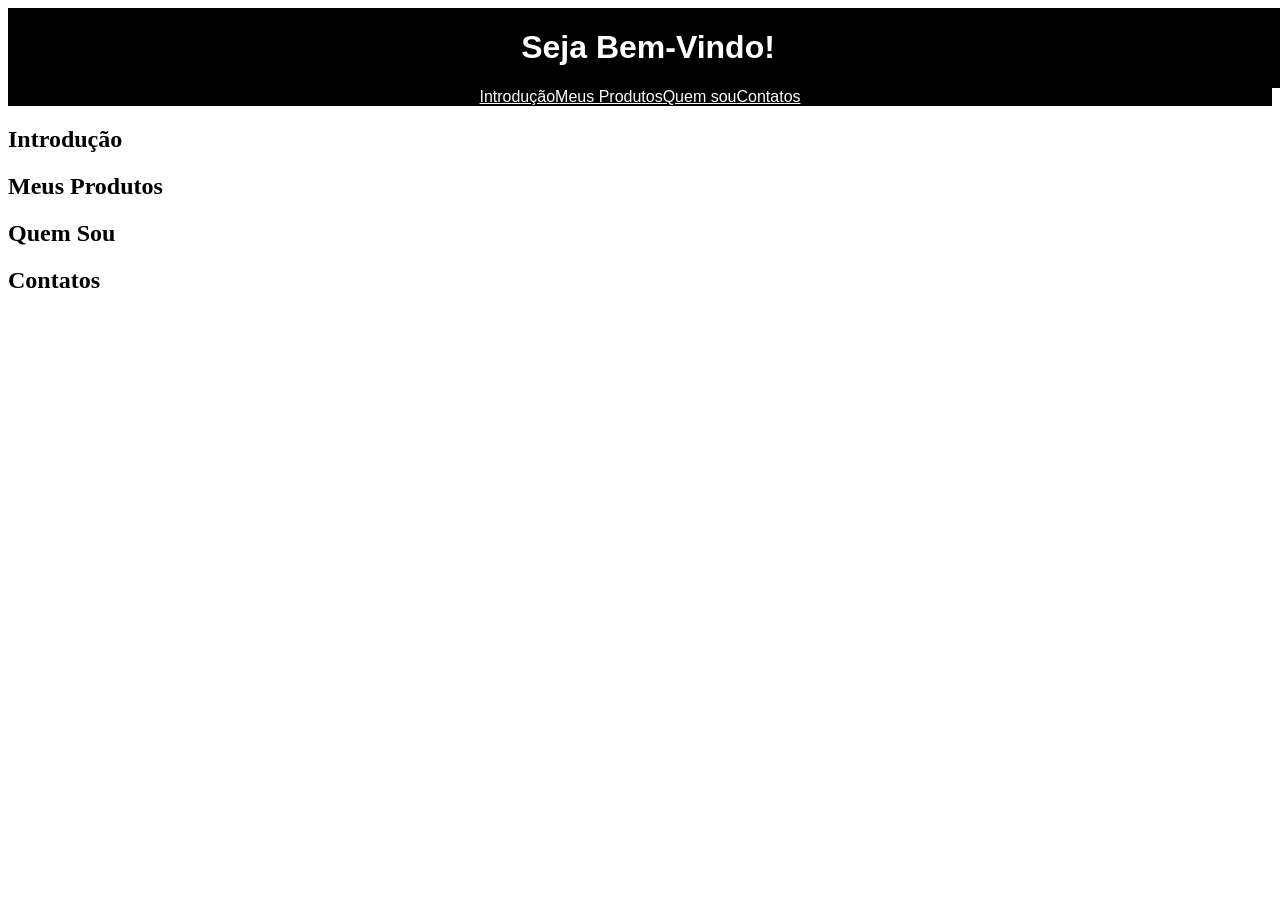
==== index.html @ 5a7cf395 "Mensagem" ====
<!DOCTYPE html>
<html lang="pt-BR">
<head>
    <meta charset="UTF-8">
    <title>Inicio</title>
    <link rel="stylesheet" href="crc/css/style.css">
</head>
<body>
    <header>
        <h1>
            Seja Bem-Vindo!
        </h1>
    </header>

    <nav>
        <a href="#introducao">Introdução</a>
        <a href="#meus-produtos">Meus Produtos</a>
        <a href="#quem-sou">Quem sou</a>
        <a href="#contatos">Contatos</a>
    </nav>

    <section id="#introducao">
        <h2>
            Introdução
        </h2>
    </section>

    <section id="#meus-produtos">
        <h2>
            Meus Produtos
        </h2>
    </section>

    <section id="#quem-sou">
        <h2>
        Quem Sou
        </h2>
    </section>

    <section id="#contatos">
        <h2>
        Contatos
        </h2>
    </section>

    <footer>

    </footer>
</body>
</html>
---- crc/css/style.css ----
header {
    display: flex;
    justify-content: center;
    text-align: center;
    background-color: black;
    color: white;
    font-family: Arial, Helvetica, sans-serif;
    width: 100vw;
    margin-left: 0%;
    margin-right: 0%;
    margin-top: 0%;
}

nav {
    display: flex;
    justify-content: center;
    text-align: center;
    background-color: black;
    font-family: Arial, Helvetica, sans-serif;
    color: white;
}

a {
    color: white;

}
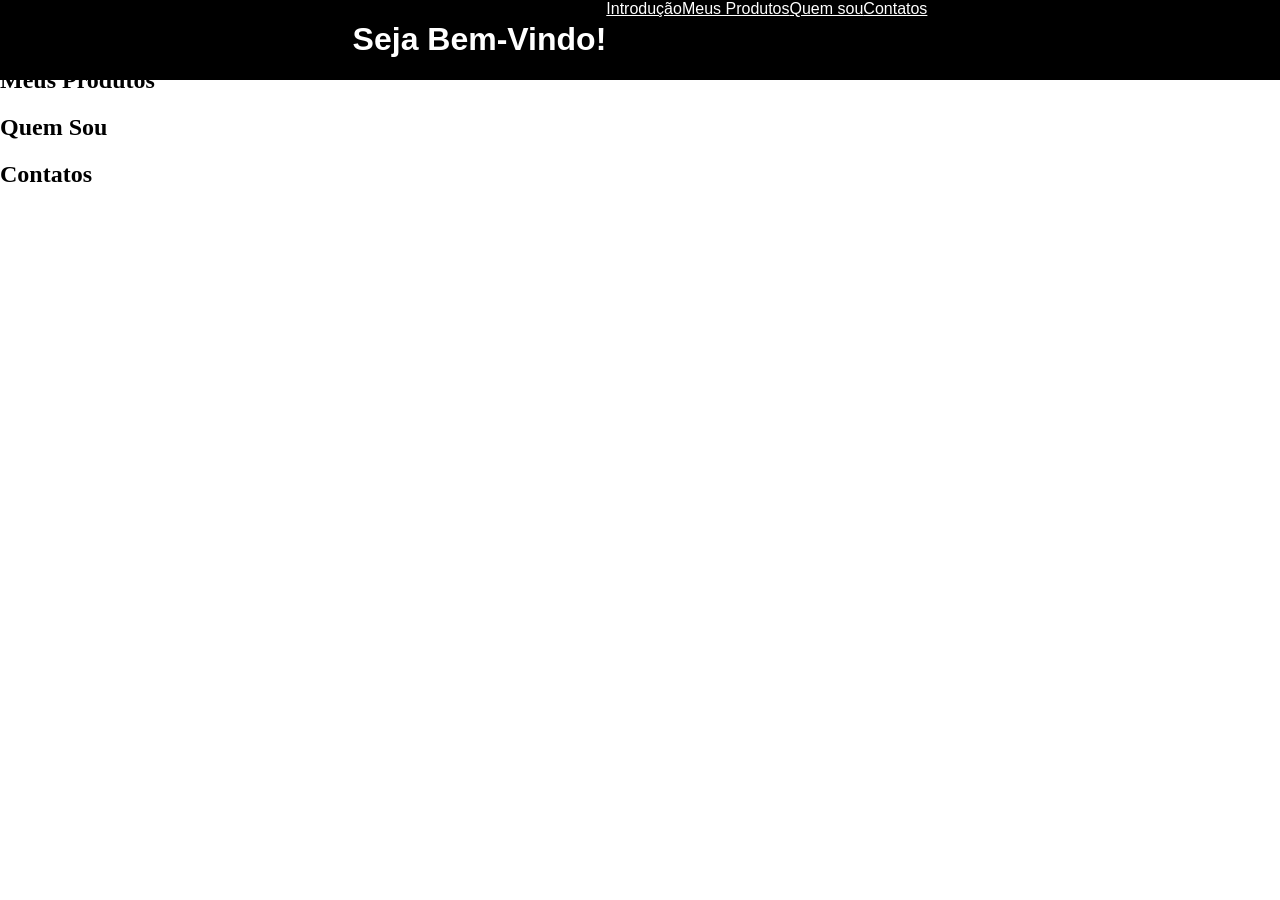
==== commit bd0f2e9e: "SDS" ====
--- a/index.html
+++ b/index.html
@@ -10,14 +10,16 @@
         <h1>
             Seja Bem-Vindo!
         </h1>
+
+        <nav>
+            <a href="#introducao">Introdução</a>
+            <a href="#meus-produtos">Meus Produtos</a>
+            <a href="#quem-sou">Quem sou</a>
+            <a href="#contatos">Contatos</a>
+        </nav>
     </header>
 
-    <nav>
-        <a href="#introducao">Introdução</a>
-        <a href="#meus-produtos">Meus Produtos</a>
-        <a href="#quem-sou">Quem sou</a>
-        <a href="#contatos">Contatos</a>
-    </nav>
+  
 
     <section id="#introducao">
         <h2>
--- a/crc/css/style.css
+++ b/crc/css/style.css
@@ -1,3 +1,12 @@
+html, body {
+    margin: 0;
+    padding: 0;
+}
+
+body {
+    padding: 0;
+}
+
 header {
     display: flex;
     justify-content: center;
@@ -5,10 +14,10 @@
     background-color: black;
     color: white;
     font-family: Arial, Helvetica, sans-serif;
-    width: 100vw;
-    margin-left: 0%;
-    margin-right: 0%;
-    margin-top: 0%;
+    width: 100%;
+    position: fixed;
+    top: 0;
+    left: 0;
 }
 
 nav {
@@ -22,6 +31,4 @@
 
 a {
     color: white;
-
-}
-
+}
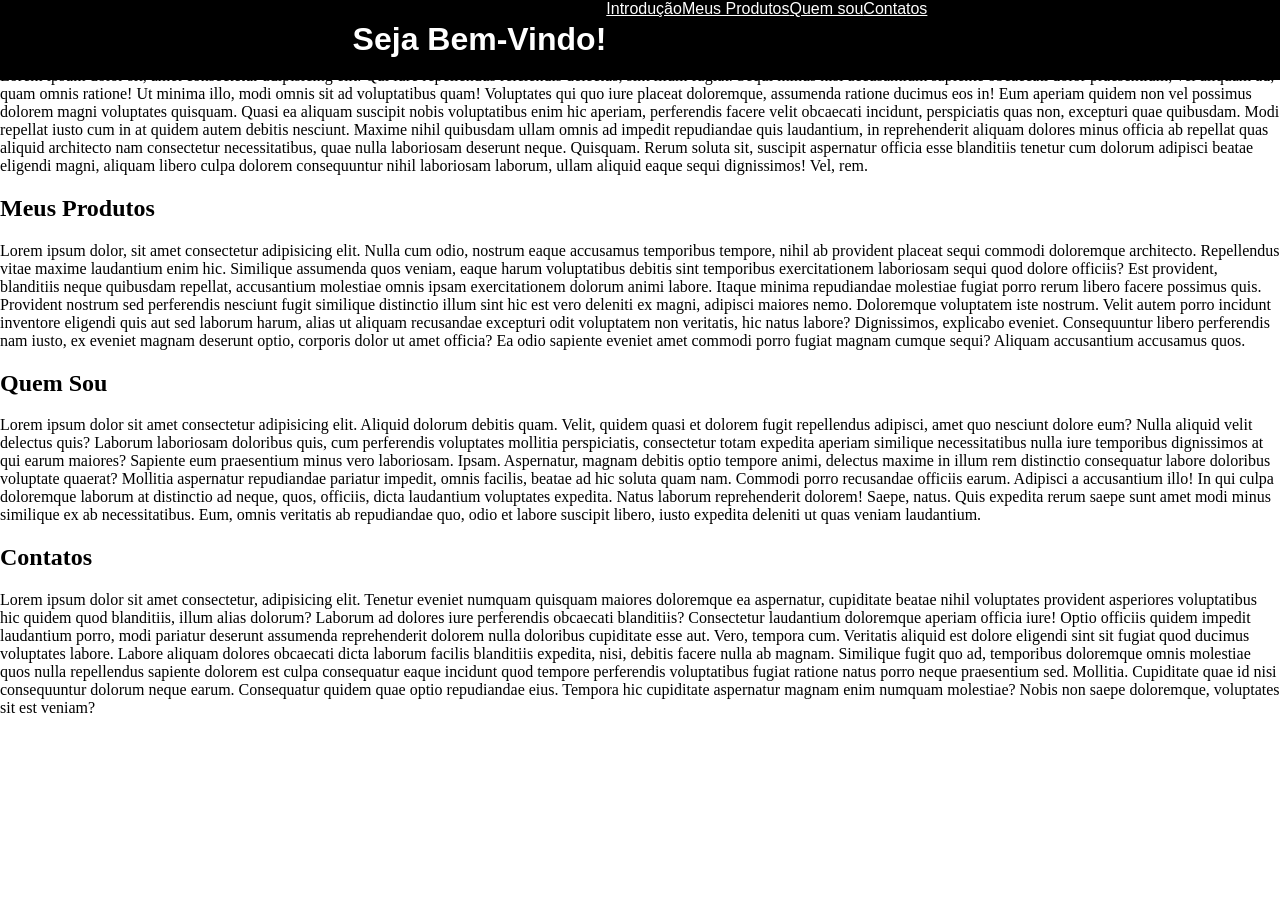
==== commit f022adfc: "lorem" ====
--- a/index.html
+++ b/index.html
@@ -25,24 +25,56 @@
         <h2>
             Introdução
         </h2>
+
+        <p>
+            Lorem ipsum dolor sit, amet consectetur adipisicing elit. Qui iure repellendus reiciendis delectus, sint illum fugiat. Sequi minus nisi accusantium sapiente obcaecati dolor praesentium, vel aliquam ad, quam omnis ratione!
+            Ut minima illo, modi omnis sit ad voluptatibus quam! Voluptates qui quo iure placeat doloremque, assumenda ratione ducimus eos in! Eum aperiam quidem non vel possimus dolorem magni voluptates quisquam.
+            Quasi ea aliquam suscipit nobis voluptatibus enim hic aperiam, perferendis facere velit obcaecati incidunt, perspiciatis quas non, excepturi quae quibusdam. Modi repellat iusto cum in at quidem autem debitis nesciunt.
+            Maxime nihil quibusdam ullam omnis ad impedit repudiandae quis laudantium, in reprehenderit aliquam dolores minus officia ab repellat quas aliquid architecto nam consectetur necessitatibus, quae nulla laboriosam deserunt neque. Quisquam.
+            Rerum soluta sit, suscipit aspernatur officia esse blanditiis tenetur cum dolorum adipisci beatae eligendi magni, aliquam libero culpa dolorem consequuntur nihil laboriosam laborum, ullam aliquid eaque sequi dignissimos! Vel, rem.
+        </p>
     </section>
 
     <section id="#meus-produtos">
         <h2>
             Meus Produtos
         </h2>
+
+        <p>
+            Lorem ipsum dolor, sit amet consectetur adipisicing elit. Nulla cum odio, nostrum eaque accusamus temporibus tempore, nihil ab provident placeat sequi commodi doloremque architecto. Repellendus vitae maxime laudantium enim hic.
+            Similique assumenda quos veniam, eaque harum voluptatibus debitis sint temporibus exercitationem laboriosam sequi quod dolore officiis? Est provident, blanditiis neque quibusdam repellat, accusantium molestiae omnis ipsam exercitationem dolorum animi labore.
+            Itaque minima repudiandae molestiae fugiat porro rerum libero facere possimus quis. Provident nostrum sed perferendis nesciunt fugit similique distinctio illum sint hic est vero deleniti ex magni, adipisci maiores nemo.
+            Doloremque voluptatem iste nostrum. Velit autem porro incidunt inventore eligendi quis aut sed laborum harum, alias ut aliquam recusandae excepturi odit voluptatem non veritatis, hic natus labore? Dignissimos, explicabo eveniet.
+            Consequuntur libero perferendis nam iusto, ex eveniet magnam deserunt optio, corporis dolor ut amet officia? Ea odio sapiente eveniet amet commodi porro fugiat magnam cumque sequi? Aliquam accusantium accusamus quos.
+        </p>
     </section>
 
     <section id="#quem-sou">
         <h2>
         Quem Sou
         </h2>
+
+        <p>
+            Lorem ipsum dolor sit amet consectetur adipisicing elit. Aliquid dolorum debitis quam. Velit, quidem quasi et dolorem fugit repellendus adipisci, amet quo nesciunt dolore eum? Nulla aliquid velit delectus quis?
+            Laborum laboriosam doloribus quis, cum perferendis voluptates mollitia perspiciatis, consectetur totam expedita aperiam similique necessitatibus nulla iure temporibus dignissimos at qui earum maiores? Sapiente eum praesentium minus vero laboriosam. Ipsam.
+            Aspernatur, magnam debitis optio tempore animi, delectus maxime in illum rem distinctio consequatur labore doloribus voluptate quaerat? Mollitia aspernatur repudiandae pariatur impedit, omnis facilis, beatae ad hic soluta quam nam.
+            Commodi porro recusandae officiis earum. Adipisci a accusantium illo! In qui culpa doloremque laborum at distinctio ad neque, quos, officiis, dicta laudantium voluptates expedita. Natus laborum reprehenderit dolorem! Saepe, natus.
+            Quis expedita rerum saepe sunt amet modi minus similique ex ab necessitatibus. Eum, omnis veritatis ab repudiandae quo, odio et labore suscipit libero, iusto expedita deleniti ut quas veniam laudantium.
+        </p>
     </section>
 
     <section id="#contatos">
         <h2>
         Contatos
         </h2>
+
+        <p>
+            Lorem ipsum dolor sit amet consectetur, adipisicing elit. Tenetur eveniet numquam quisquam maiores doloremque ea aspernatur, cupiditate beatae nihil voluptates provident asperiores voluptatibus hic quidem quod blanditiis, illum alias dolorum?
+            Laborum ad dolores iure perferendis obcaecati blanditiis? Consectetur laudantium doloremque aperiam officia iure! Optio officiis quidem impedit laudantium porro, modi pariatur deserunt assumenda reprehenderit dolorem nulla doloribus cupiditate esse aut.
+            Vero, tempora cum. Veritatis aliquid est dolore eligendi sint sit fugiat quod ducimus voluptates labore. Labore aliquam dolores obcaecati dicta laborum facilis blanditiis expedita, nisi, debitis facere nulla ab magnam.
+            Similique fugit quo ad, temporibus doloremque omnis molestiae quos nulla repellendus sapiente dolorem est culpa consequatur eaque incidunt quod tempore perferendis voluptatibus fugiat ratione natus porro neque praesentium sed. Mollitia.
+            Cupiditate quae id nisi consequuntur dolorum neque earum. Consequatur quidem quae optio repudiandae eius. Tempora hic cupiditate aspernatur magnam enim numquam molestiae? Nobis non saepe doloremque, voluptates sit est veniam?
+        </p>
     </section>
 
     <footer>
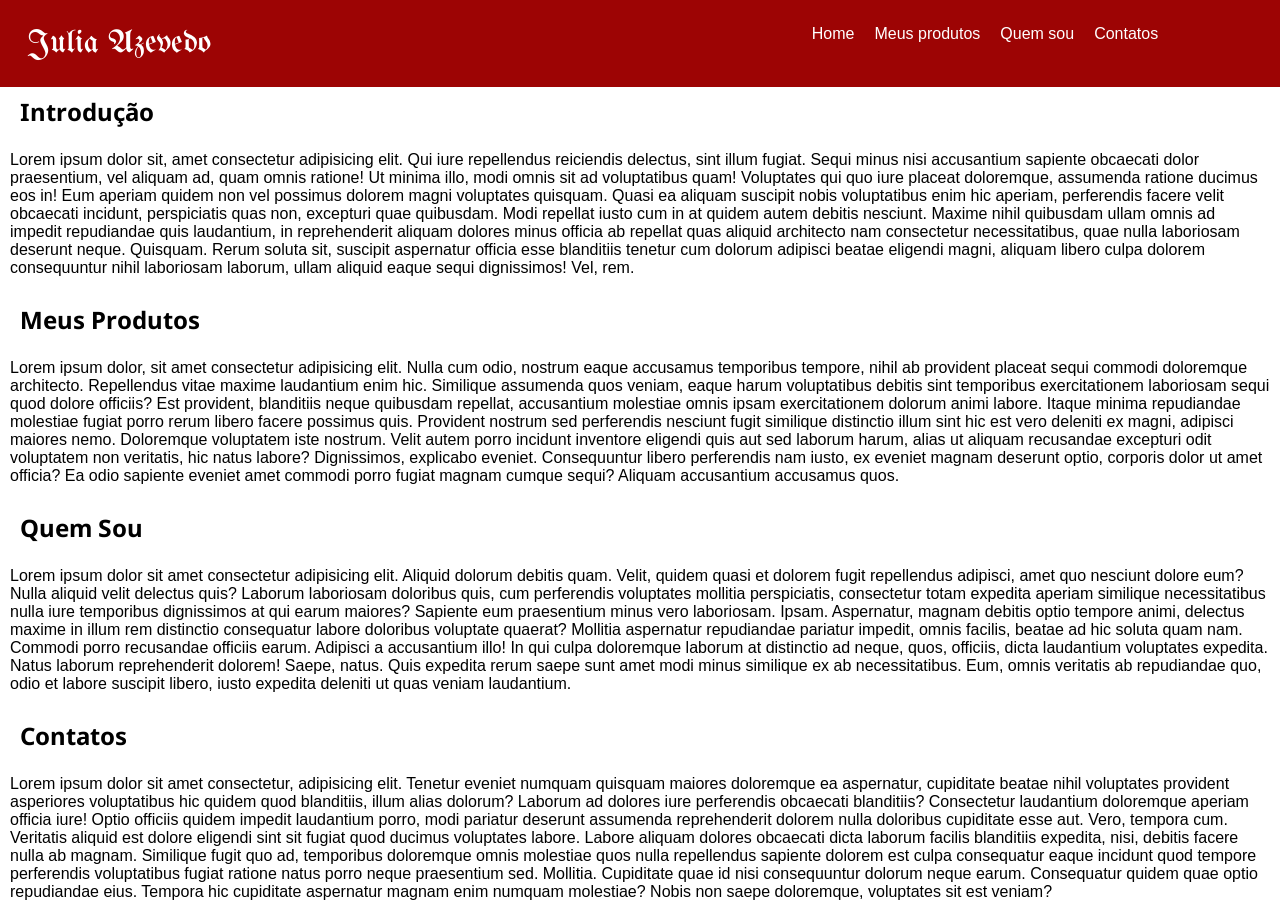
==== commit d67e480c: "AASsa" ====
--- a/index.html
+++ b/index.html
@@ -4,24 +4,30 @@
     <meta charset="UTF-8">
     <title>Inicio</title>
     <link rel="stylesheet" href="crc/css/style.css">
+    
+    <link rel="preconnect" href="https://fonts.googleapis.com"> 
+<link rel="preconnect" href="https://fonts.gstatic.com" crossorigin>
+<link href="https://fonts.googleapis.com/css2?family=Google+Sans:ital,opsz,wght@0,17..18,400..700;1,17..18,400..700&family=UnifrakturMaguntia&display=swap" rel="stylesheet">
+
 </head>
+
 <body>
     <header>
         <h1>
-            Seja Bem-Vindo!
+            Julia Azevedo
         </h1>
 
         <nav>
-            <a href="#introducao">Introdução</a>
-            <a href="#meus-produtos">Meus Produtos</a>
+            <a href="#home">Home</a>
+            <a href="#meus-produtos">Meus produtos</a>
             <a href="#quem-sou">Quem sou</a>
             <a href="#contatos">Contatos</a>
         </nav>
     </header>
 
   
-
-    <section id="#introducao">
+<section id="corpo">
+    <section id="home">
         <h2>
             Introdução
         </h2>
@@ -35,7 +41,7 @@
         </p>
     </section>
 
-    <section id="#meus-produtos">
+    <section id=#meus-produtos">
         <h2>
             Meus Produtos
         </h2>
@@ -49,7 +55,7 @@
         </p>
     </section>
 
-    <section id="#quem-sou">
+    <section id="quem-sou">
         <h2>
         Quem Sou
         </h2>
@@ -63,7 +69,7 @@
         </p>
     </section>
 
-    <section id="#contatos">
+    <section id="contatos">
         <h2>
         Contatos
         </h2>
@@ -76,7 +82,7 @@
             Cupiditate quae id nisi consequuntur dolorum neque earum. Consequatur quidem quae optio repudiandae eius. Tempora hic cupiditate aspernatur magnam enim numquam molestiae? Nobis non saepe doloremque, voluptates sit est veniam?
         </p>
     </section>
-
+</section>
     <footer>
 
     </footer>
--- a/crc/css/style.css
+++ b/crc/css/style.css
@@ -1,3 +1,6 @@
+@import url('https://fonts.googleapis.com/css2?family=Google+Sans:ital,opsz,wght@0,17..18,400..700;1,17..18,400..700&family=UnifrakturMaguntia&display=swap');
+@import url('https://fonts.googleapis.com/css2?family=Noto+Sans+Symbols:wght@100..900&display=swap');
+
 html, body {
     margin: 0;
     padding: 0;
@@ -9,9 +12,10 @@
 
 header {
     display: flex;
-    justify-content: center;
+    flex-direction: row;
+    justify-content: space-between;
     text-align: center;
-    background-color: black;
+    background-color: rgb(157, 4, 4);
     color: white;
     font-family: Arial, Helvetica, sans-serif;
     width: 100%;
@@ -24,11 +28,53 @@
     display: flex;
     justify-content: center;
     text-align: center;
-    background-color: black;
+    background-color: rgb(157, 4, 4); 
     font-family: Arial, Helvetica, sans-serif;
     color: white;
+    margin-top: 25px;
+    margin: 25px;
+    gap: 20px;
+    height: 4vh;
+    transition: all;
+    width: 60vh;
+
 }
 
 a {
     color: white;
+    text-decoration: none;
+    font-size: medium;
+}
+
+nav :hover {
+    transition: 0.5s;
+    font-size: larger;
+    color: red;
+}
+
+#corpo {
+    padding-top: 70px;
+}
+
+section {
+    font-family: Arial, Helvetica, sans-serif;
+    font-size: medium;
+    margin: 5px;
+}
+
+h1 {
+    font-family: "UnifrakturMaguntia", cursive;
+    font-weight: 100;
+    margin: 3vh;
+}
+
+h2 {
+    font-family: "Noto Sans Symbols", sans-serif;
+    margin: 10px;
+    transition: 0.5s;
+}
+
+h2 :hover {
+    color: red;
+    font-size: larger;
 }
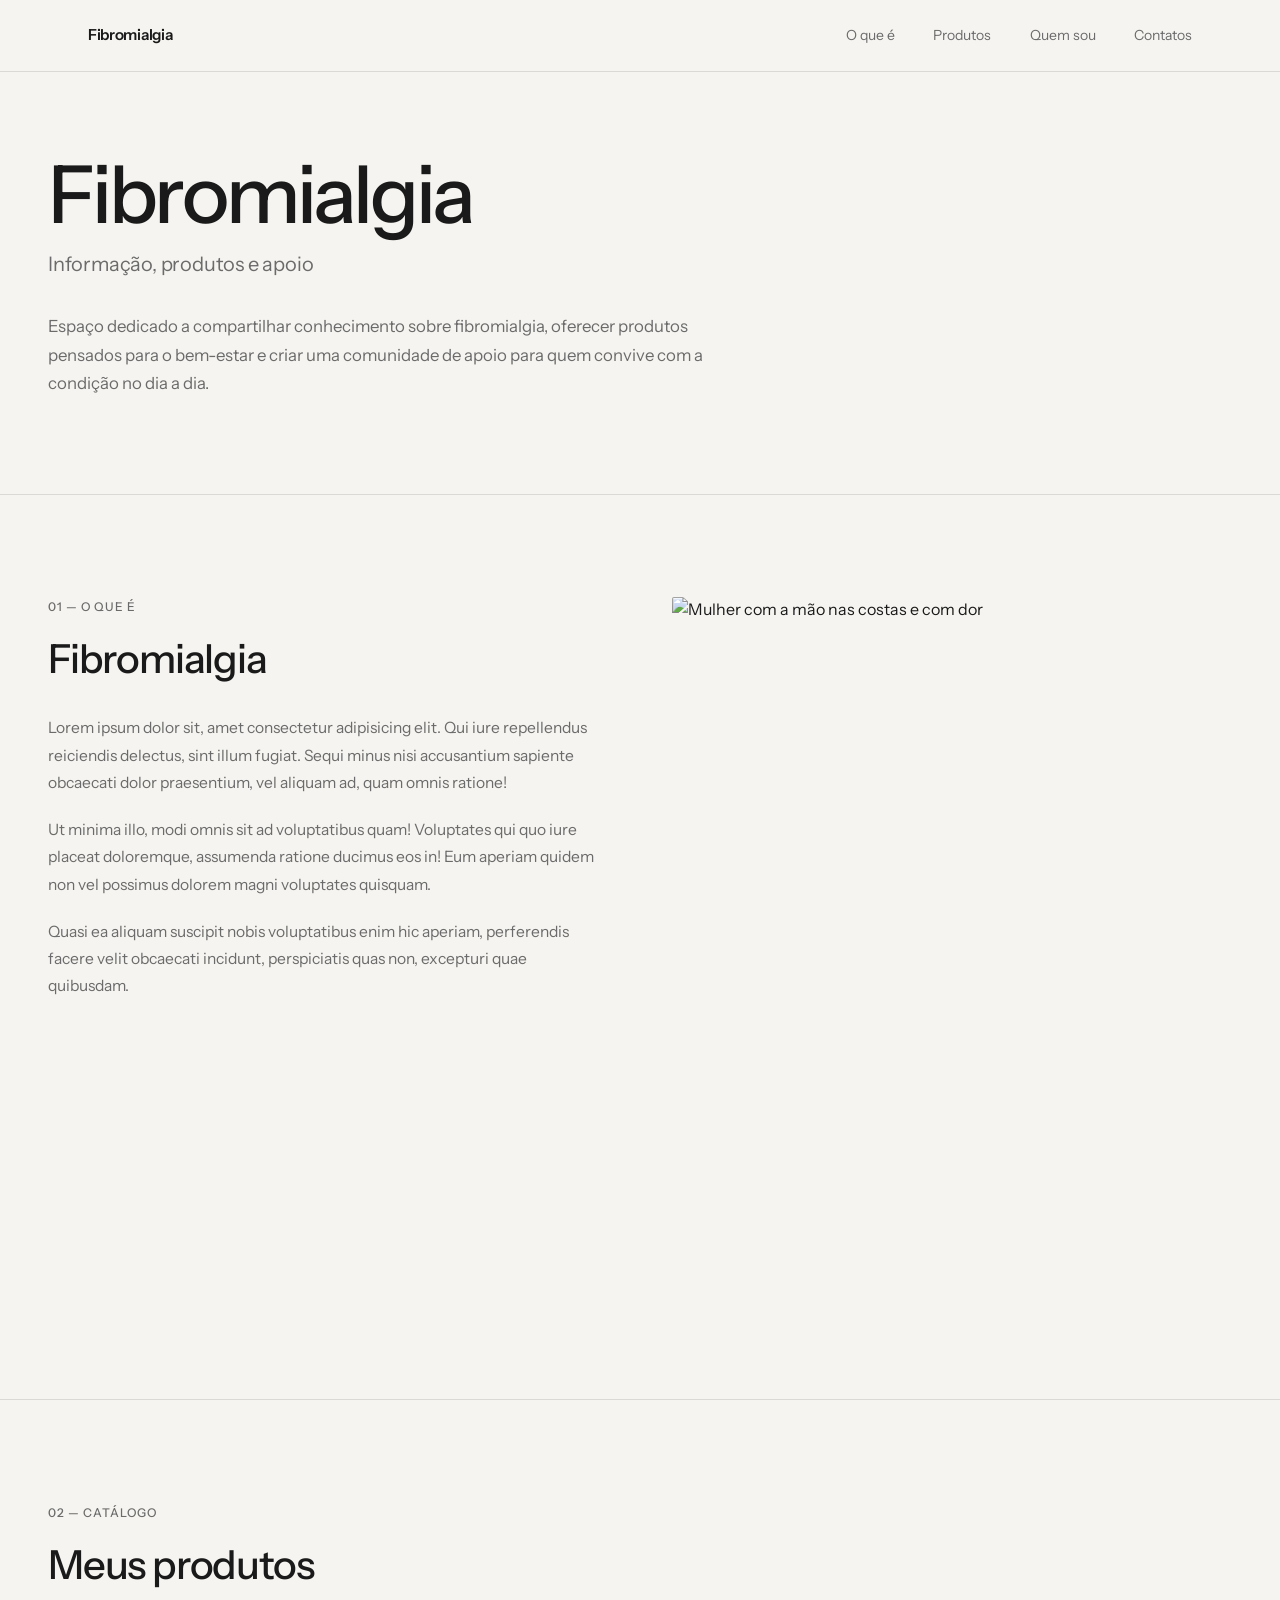
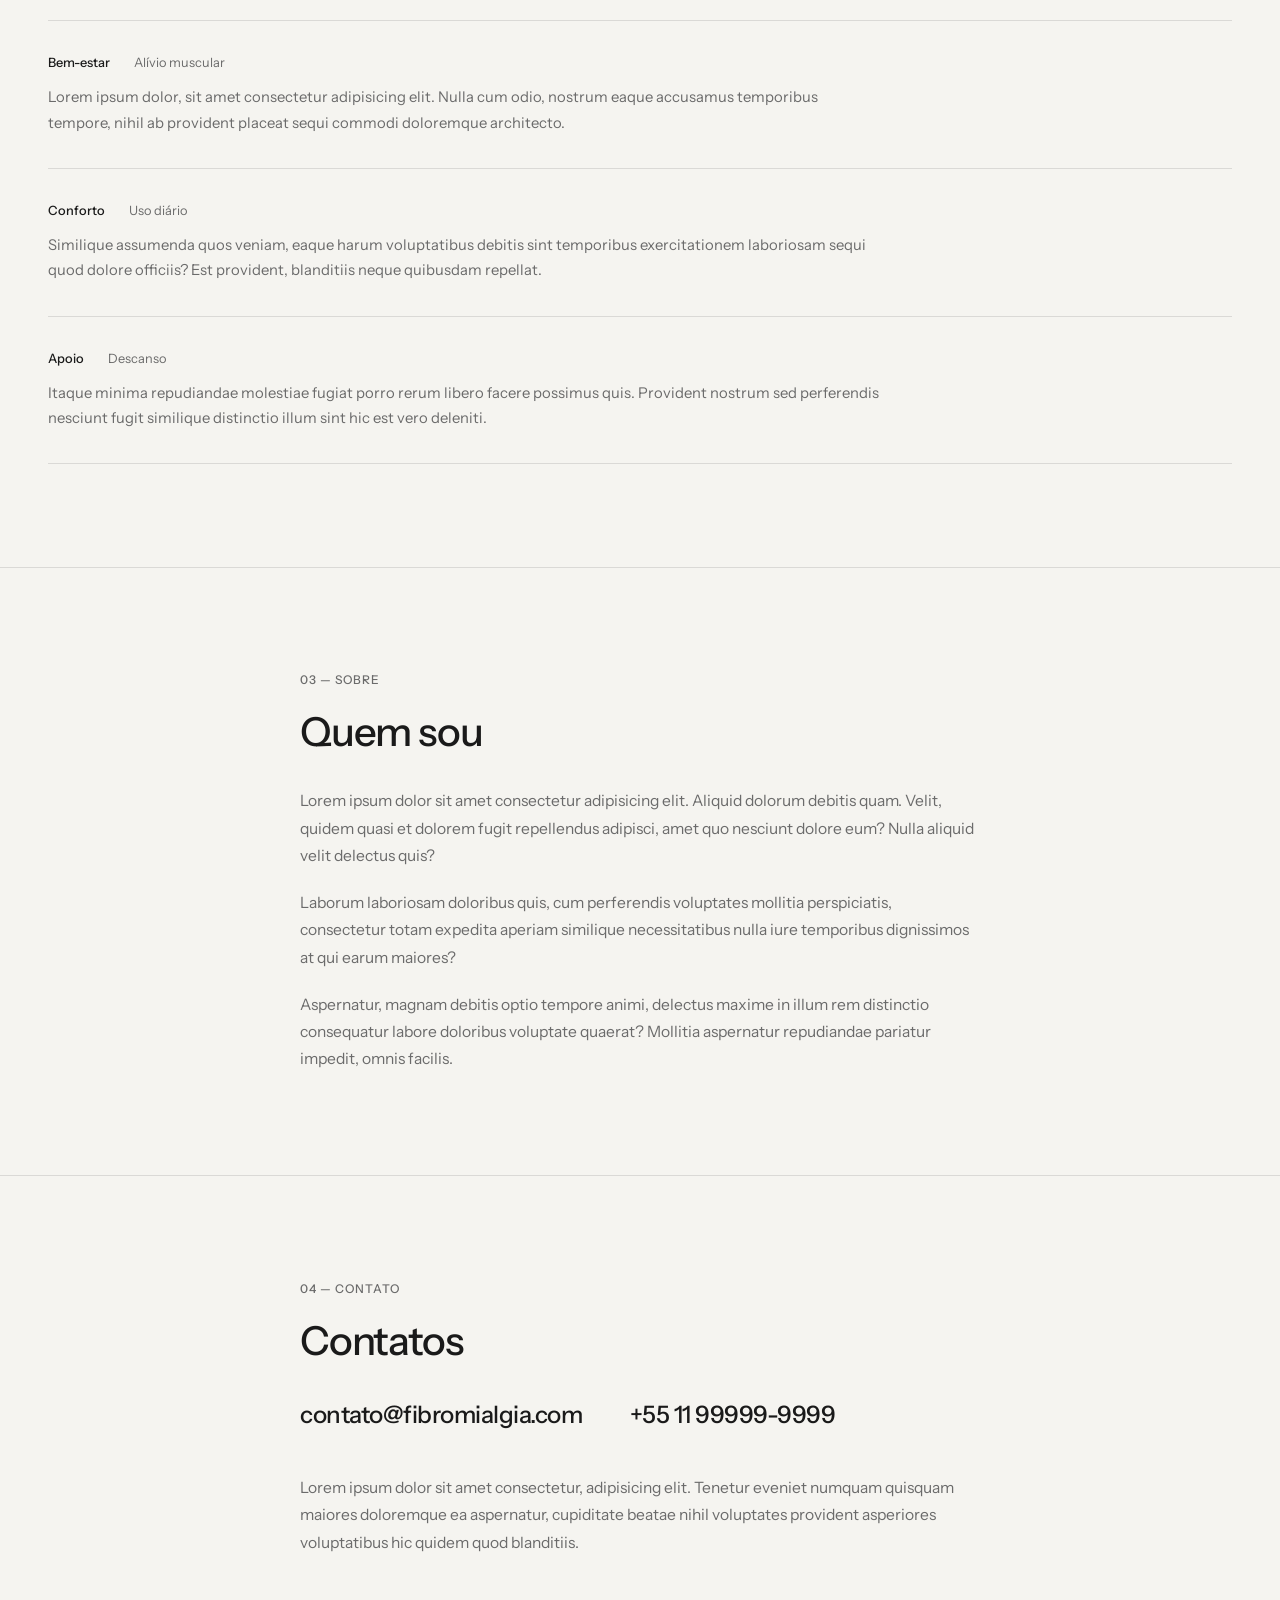
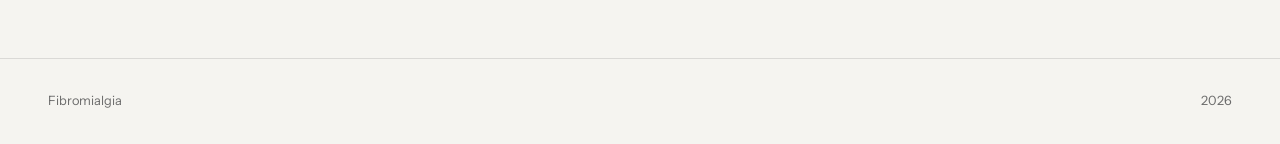
==== commit c75d8763: "1" ====
--- a/index.html
+++ b/index.html
@@ -2,89 +2,147 @@
 <html lang="pt-BR">
 <head>
     <meta charset="UTF-8">
-    <title>Inicio</title>
+    <meta name="viewport" content="width=device-width, initial-scale=1.0">
+    <title>Fibromialgia — Informação e apoio</title>
     <link rel="stylesheet" href="crc/css/style.css">
-    
-    <link rel="preconnect" href="https://fonts.googleapis.com"> 
-<link rel="preconnect" href="https://fonts.gstatic.com" crossorigin>
-<link href="https://fonts.googleapis.com/css2?family=Google+Sans:ital,opsz,wght@0,17..18,400..700;1,17..18,400..700&family=UnifrakturMaguntia&display=swap" rel="stylesheet">
+    <link rel="preconnect" href="https://fonts.googleapis.com">
+    <link rel="preconnect" href="https://fonts.gstatic.com" crossorigin>
+    <link href="https://fonts.googleapis.com/css2?family=Instrument+Sans:ital,wght@0,400..700;1,400..700&display=swap" rel="stylesheet">
+</head>
+<body>
 
-</head>
-
-<body>
-    <header>
-        <h1>
-            Julia Azevedo
-        </h1>
-
-        <nav>
-            <a href="#home">Home</a>
-            <a href="#meus-produtos">Meus produtos</a>
-            <a href="#quem-sou">Quem sou</a>
-            <a href="#contatos">Contatos</a>
-        </nav>
+    <header class="site-header">
+        <div class="header-inner">
+            <a href="#" class="site-logo">Fibromialgia</a>
+            <nav class="site-nav">
+                <a href="#oquee">O que é</a>
+                <a href="#meus-produtos">Produtos</a>
+                <a href="#quem-sou">Quem sou</a>
+                <a href="#contatos">Contatos</a>
+            </nav>
+        </div>
     </header>
 
-  
-<section id="corpo">
-    <section id="home">
-        <h2>
-            Introdução
-        </h2>
+    <main>
 
-        <p>
-            Lorem ipsum dolor sit, amet consectetur adipisicing elit. Qui iure repellendus reiciendis delectus, sint illum fugiat. Sequi minus nisi accusantium sapiente obcaecati dolor praesentium, vel aliquam ad, quam omnis ratione!
-            Ut minima illo, modi omnis sit ad voluptatibus quam! Voluptates qui quo iure placeat doloremque, assumenda ratione ducimus eos in! Eum aperiam quidem non vel possimus dolorem magni voluptates quisquam.
-            Quasi ea aliquam suscipit nobis voluptatibus enim hic aperiam, perferendis facere velit obcaecati incidunt, perspiciatis quas non, excepturi quae quibusdam. Modi repellat iusto cum in at quidem autem debitis nesciunt.
-            Maxime nihil quibusdam ullam omnis ad impedit repudiandae quis laudantium, in reprehenderit aliquam dolores minus officia ab repellat quas aliquid architecto nam consectetur necessitatibus, quae nulla laboriosam deserunt neque. Quisquam.
-            Rerum soluta sit, suscipit aspernatur officia esse blanditiis tenetur cum dolorum adipisci beatae eligendi magni, aliquam libero culpa dolorem consequuntur nihil laboriosam laborum, ullam aliquid eaque sequi dignissimos! Vel, rem.
-        </p>
-    </section>
+        <section class="hero">
+            <div class="hero-inner">
+                <h1 class="hero-title">Fibromialgia</h1>
+                <p class="hero-subtitle">Informação, produtos e apoio</p>
+                <p class="hero-text">
+                    Espaço dedicado a compartilhar conhecimento sobre fibromialgia,
+                    oferecer produtos pensados para o bem-estar e criar uma comunidade
+                    de apoio para quem convive com a condição no dia a dia.
+                </p>
+            </div>
+        </section>
 
-    <section id=#meus-produtos">
-        <h2>
-            Meus Produtos
-        </h2>
+        <section id="oquee" class="content-section">
+            <div class="section-inner split-layout">
+                <div class="section-text">
+                    <span class="section-label">01 — O que é</span>
+                    <h2>Fibromialgia</h2>
+                    <div class="prose">
+                        <p>
+                            Lorem ipsum dolor sit, amet consectetur adipisicing elit. Qui iure repellendus reiciendis delectus, sint illum fugiat. Sequi minus nisi accusantium sapiente obcaecati dolor praesentium, vel aliquam ad, quam omnis ratione!
+                        </p>
+                        <p>
+                            Ut minima illo, modi omnis sit ad voluptatibus quam! Voluptates qui quo iure placeat doloremque, assumenda ratione ducimus eos in! Eum aperiam quidem non vel possimus dolorem magni voluptates quisquam.
+                        </p>
+                        <p>
+                            Quasi ea aliquam suscipit nobis voluptatibus enim hic aperiam, perferendis facere velit obcaecati incidunt, perspiciatis quas non, excepturi quae quibusdam.
+                        </p>
+                    </div>
+                </div>
+                <figure class="section-media">
+                    <img
+                        src="https://media.istockphoto.com/id/1403374594/pt/foto/woman-has-shoulder-pain.jpg?s=1024x1024&w=is&k=20&c=uL7LcU-gzQEbBwi8OgdoVhuZs8sct3i1YtQHP9ArDBc="
+                        alt="Mulher com a mão nas costas e com dor"
+                        loading="lazy"
+                    >
+                </figure>
+            </div>
+        </section>
 
-        <p>
-            Lorem ipsum dolor, sit amet consectetur adipisicing elit. Nulla cum odio, nostrum eaque accusamus temporibus tempore, nihil ab provident placeat sequi commodi doloremque architecto. Repellendus vitae maxime laudantium enim hic.
-            Similique assumenda quos veniam, eaque harum voluptatibus debitis sint temporibus exercitationem laboriosam sequi quod dolore officiis? Est provident, blanditiis neque quibusdam repellat, accusantium molestiae omnis ipsam exercitationem dolorum animi labore.
-            Itaque minima repudiandae molestiae fugiat porro rerum libero facere possimus quis. Provident nostrum sed perferendis nesciunt fugit similique distinctio illum sint hic est vero deleniti ex magni, adipisci maiores nemo.
-            Doloremque voluptatem iste nostrum. Velit autem porro incidunt inventore eligendi quis aut sed laborum harum, alias ut aliquam recusandae excepturi odit voluptatem non veritatis, hic natus labore? Dignissimos, explicabo eveniet.
-            Consequuntur libero perferendis nam iusto, ex eveniet magnam deserunt optio, corporis dolor ut amet officia? Ea odio sapiente eveniet amet commodi porro fugiat magnam cumque sequi? Aliquam accusantium accusamus quos.
-        </p>
-    </section>
+        <section id="meus-produtos" class="content-section">
+            <div class="section-inner">
+                <span class="section-label">02 — Catálogo</span>
+                <h2>Meus produtos</h2>
 
-    <section id="quem-sou">
-        <h2>
-        Quem Sou
-        </h2>
+                <ul class="project-list">
+                    <li class="project-item">
+                        <div class="project-meta">
+                            <span class="project-tag">Bem-estar</span>
+                            <span class="project-location">Alívio muscular</span>
+                        </div>
+                        <p class="project-desc">
+                            Lorem ipsum dolor, sit amet consectetur adipisicing elit. Nulla cum odio, nostrum eaque accusamus temporibus tempore, nihil ab provident placeat sequi commodi doloremque architecto.
+                        </p>
+                    </li>
+                    <li class="project-item">
+                        <div class="project-meta">
+                            <span class="project-tag">Conforto</span>
+                            <span class="project-location">Uso diário</span>
+                        </div>
+                        <p class="project-desc">
+                            Similique assumenda quos veniam, eaque harum voluptatibus debitis sint temporibus exercitationem laboriosam sequi quod dolore officiis? Est provident, blanditiis neque quibusdam repellat.
+                        </p>
+                    </li>
+                    <li class="project-item">
+                        <div class="project-meta">
+                            <span class="project-tag">Apoio</span>
+                            <span class="project-location">Descanso</span>
+                        </div>
+                        <p class="project-desc">
+                            Itaque minima repudiandae molestiae fugiat porro rerum libero facere possimus quis. Provident nostrum sed perferendis nesciunt fugit similique distinctio illum sint hic est vero deleniti.
+                        </p>
+                    </li>
+                </ul>
+            </div>
+        </section>
 
-        <p>
-            Lorem ipsum dolor sit amet consectetur adipisicing elit. Aliquid dolorum debitis quam. Velit, quidem quasi et dolorem fugit repellendus adipisci, amet quo nesciunt dolore eum? Nulla aliquid velit delectus quis?
-            Laborum laboriosam doloribus quis, cum perferendis voluptates mollitia perspiciatis, consectetur totam expedita aperiam similique necessitatibus nulla iure temporibus dignissimos at qui earum maiores? Sapiente eum praesentium minus vero laboriosam. Ipsam.
-            Aspernatur, magnam debitis optio tempore animi, delectus maxime in illum rem distinctio consequatur labore doloribus voluptate quaerat? Mollitia aspernatur repudiandae pariatur impedit, omnis facilis, beatae ad hic soluta quam nam.
-            Commodi porro recusandae officiis earum. Adipisci a accusantium illo! In qui culpa doloremque laborum at distinctio ad neque, quos, officiis, dicta laudantium voluptates expedita. Natus laborum reprehenderit dolorem! Saepe, natus.
-            Quis expedita rerum saepe sunt amet modi minus similique ex ab necessitatibus. Eum, omnis veritatis ab repudiandae quo, odio et labore suscipit libero, iusto expedita deleniti ut quas veniam laudantium.
-        </p>
-    </section>
+        <section id="quem-sou" class="content-section">
+            <div class="section-inner narrow">
+                <span class="section-label">03 — Sobre</span>
+                <h2>Quem sou</h2>
+                <div class="prose">
+                    <p>
+                        Lorem ipsum dolor sit amet consectetur adipisicing elit. Aliquid dolorum debitis quam. Velit, quidem quasi et dolorem fugit repellendus adipisci, amet quo nesciunt dolore eum? Nulla aliquid velit delectus quis?
+                    </p>
+                    <p>
+                        Laborum laboriosam doloribus quis, cum perferendis voluptates mollitia perspiciatis, consectetur totam expedita aperiam similique necessitatibus nulla iure temporibus dignissimos at qui earum maiores?
+                    </p>
+                    <p>
+                        Aspernatur, magnam debitis optio tempore animi, delectus maxime in illum rem distinctio consequatur labore doloribus voluptate quaerat? Mollitia aspernatur repudiandae pariatur impedit, omnis facilis.
+                    </p>
+                </div>
+            </div>
+        </section>
 
-    <section id="contatos">
-        <h2>
-        Contatos
-        </h2>
+        <section id="contatos" class="content-section contact-section">
+            <div class="section-inner narrow">
+                <span class="section-label">04 — Contato</span>
+                <h2>Contatos</h2>
+                <div class="contact-grid">
+                    <a href="mailto:contato@fibromialgia.com" class="contact-link">contato@fibromialgia.com</a>
+                    <a href="tel:+5511999999999" class="contact-link">+55 11 99999-9999</a>
+                </div>
+                <div class="prose">
+                    <p>
+                        Lorem ipsum dolor sit amet consectetur, adipisicing elit. Tenetur eveniet numquam quisquam maiores doloremque ea aspernatur, cupiditate beatae nihil voluptates provident asperiores voluptatibus hic quidem quod blanditiis.
+                    </p>
+                </div>
+            </div>
+        </section>
 
-        <p>
-            Lorem ipsum dolor sit amet consectetur, adipisicing elit. Tenetur eveniet numquam quisquam maiores doloremque ea aspernatur, cupiditate beatae nihil voluptates provident asperiores voluptatibus hic quidem quod blanditiis, illum alias dolorum?
-            Laborum ad dolores iure perferendis obcaecati blanditiis? Consectetur laudantium doloremque aperiam officia iure! Optio officiis quidem impedit laudantium porro, modi pariatur deserunt assumenda reprehenderit dolorem nulla doloribus cupiditate esse aut.
-            Vero, tempora cum. Veritatis aliquid est dolore eligendi sint sit fugiat quod ducimus voluptates labore. Labore aliquam dolores obcaecati dicta laborum facilis blanditiis expedita, nisi, debitis facere nulla ab magnam.
-            Similique fugit quo ad, temporibus doloremque omnis molestiae quos nulla repellendus sapiente dolorem est culpa consequatur eaque incidunt quod tempore perferendis voluptatibus fugiat ratione natus porro neque praesentium sed. Mollitia.
-            Cupiditate quae id nisi consequuntur dolorum neque earum. Consequatur quidem quae optio repudiandae eius. Tempora hic cupiditate aspernatur magnam enim numquam molestiae? Nobis non saepe doloremque, voluptates sit est veniam?
-        </p>
-    </section>
-</section>
-    <footer>
+    </main>
 
+    <footer class="site-footer">
+        <div class="footer-inner">
+            <span>Fibromialgia</span>
+            <span class="footer-year">2026</span>
+        </div>
     </footer>
+
 </body>
-</html>+</html>
--- a/crc/css/style.css
+++ b/crc/css/style.css
@@ -1,5 +1,24 @@
-@import url('https://fonts.googleapis.com/css2?family=Google+Sans:ital,opsz,wght@0,17..18,400..700;1,17..18,400..700&family=UnifrakturMaguntia&display=swap');
-@import url('https://fonts.googleapis.com/css2?family=Noto+Sans+Symbols:wght@100..900&display=swap');
+:root {
+    --bg: #f5f4f0;
+    --bg-alt: #ebeae6;
+    --text: #1a1a1a;
+    --text-muted: #6b6b6b;
+    --border: rgba(26, 26, 26, 0.12);
+    --accent: #8b4040;
+    --font: "Instrument Sans", system-ui, sans-serif;
+    --max-width: 1200px;
+    --header-height: 72px;
+    --ease: cubic-bezier(0.25, 0.1, 0.25, 1);
+}
+
+*, *::before, *::after {
+    box-sizing: border-box;
+}
+
+html {
+    scroll-behavior: smooth;
+    scroll-padding-top: var(--header-height);
+}
 
 html, body {
     margin: 0;
@@ -7,74 +26,317 @@
 }
 
 body {
-    padding: 0;
-}
-
-header {
-    display: flex;
-    flex-direction: row;
-    justify-content: space-between;
-    text-align: center;
-    background-color: rgb(157, 4, 4);
-    color: white;
-    font-family: Arial, Helvetica, sans-serif;
-    width: 100%;
+    font-family: var(--font);
+    font-size: 16px;
+    line-height: 1.6;
+    color: var(--text);
+    background-color: var(--bg);
+    -webkit-font-smoothing: antialiased;
+}
+
+/* ── Header ── */
+
+.site-header {
     position: fixed;
     top: 0;
     left: 0;
-}
-
-nav {
-    display: flex;
-    justify-content: center;
-    text-align: center;
-    background-color: rgb(157, 4, 4); 
-    font-family: Arial, Helvetica, sans-serif;
-    color: white;
-    margin-top: 25px;
-    margin: 25px;
-    gap: 20px;
-    height: 4vh;
-    transition: all;
-    width: 60vh;
-
-}
-
-a {
-    color: white;
+    right: 0;
+    z-index: 100;
+    height: var(--header-height);
+    background: rgba(245, 244, 240, 0.85);
+    backdrop-filter: blur(12px);
+    -webkit-backdrop-filter: blur(12px);
+    border-bottom: 1px solid var(--border);
+}
+
+.header-inner {
+    max-width: var(--max-width);
+    margin: 0 auto;
+    padding: 0 clamp(1.5rem, 4vw, 3rem);
+    height: 100%;
+    display: flex;
+    align-items: center;
+    justify-content: space-between;
+}
+
+.site-logo {
+    font-size: 0.95rem;
+    font-weight: 600;
+    letter-spacing: -0.02em;
+    color: var(--text);
     text-decoration: none;
-    font-size: medium;
-}
-
-nav :hover {
-    transition: 0.5s;
-    font-size: larger;
-    color: red;
-}
-
-#corpo {
-    padding-top: 70px;
-}
-
-section {
-    font-family: Arial, Helvetica, sans-serif;
-    font-size: medium;
-    margin: 5px;
-}
-
-h1 {
-    font-family: "UnifrakturMaguntia", cursive;
-    font-weight: 100;
-    margin: 3vh;
-}
-
-h2 {
-    font-family: "Noto Sans Symbols", sans-serif;
-    margin: 10px;
-    transition: 0.5s;
-}
-
-h2 :hover {
-    color: red;
-    font-size: larger;
-}+}
+
+.site-nav {
+    display: flex;
+    gap: clamp(1.25rem, 3vw, 2.5rem);
+}
+
+.site-nav a {
+    font-size: 0.875rem;
+    color: var(--text-muted);
+    text-decoration: none;
+    transition: color 0.3s var(--ease);
+    position: relative;
+}
+
+.site-nav a::after {
+    content: "";
+    position: absolute;
+    bottom: -2px;
+    left: 0;
+    width: 0;
+    height: 1px;
+    background: var(--text);
+    transition: width 0.3s var(--ease);
+}
+
+.site-nav a:hover {
+    color: var(--text);
+}
+
+.site-nav a:hover::after {
+    width: 100%;
+}
+
+/* ── Hero ── */
+
+.hero {
+    padding: calc(var(--header-height) + 5rem) clamp(1.5rem, 4vw, 3rem) 6rem;
+    border-bottom: 1px solid var(--border);
+}
+
+.hero-inner {
+    max-width: var(--max-width);
+    margin: 0 auto;
+}
+
+.hero-title {
+    font-size: clamp(2.75rem, 7vw, 5rem);
+    font-weight: 500;
+    letter-spacing: -0.04em;
+    line-height: 1.05;
+    margin: 0 0 0.75rem;
+}
+
+.hero-subtitle {
+    font-size: clamp(1rem, 2vw, 1.25rem);
+    color: var(--text-muted);
+    margin: 0 0 2rem;
+    letter-spacing: -0.01em;
+}
+
+.hero-text {
+    max-width: 42rem;
+    font-size: clamp(0.95rem, 1.5vw, 1.05rem);
+    line-height: 1.7;
+    color: var(--text-muted);
+    margin: 0;
+}
+
+/* ── Sections ── */
+
+.content-section {
+    padding: clamp(4rem, 8vw, 7rem) clamp(1.5rem, 4vw, 3rem);
+    border-bottom: 1px solid var(--border);
+}
+
+.section-inner {
+    max-width: var(--max-width);
+    margin: 0 auto;
+}
+
+.section-inner.narrow {
+    max-width: 680px;
+}
+
+.section-label {
+    display: block;
+    font-size: 0.75rem;
+    font-weight: 500;
+    letter-spacing: 0.08em;
+    text-transform: uppercase;
+    color: var(--text-muted);
+    margin-bottom: 1.25rem;
+}
+
+.content-section h2 {
+    font-size: clamp(1.75rem, 4vw, 2.5rem);
+    font-weight: 500;
+    letter-spacing: -0.03em;
+    line-height: 1.15;
+    margin: 0 0 2rem;
+}
+
+.prose p {
+    margin: 0 0 1.25rem;
+    color: var(--text-muted);
+    line-height: 1.75;
+    font-size: 0.975rem;
+}
+
+.prose p:last-child {
+    margin-bottom: 0;
+}
+
+/* ── Split layout (O que é) ── */
+
+.split-layout {
+    display: grid;
+    grid-template-columns: 1fr 1fr;
+    gap: clamp(2rem, 5vw, 5rem);
+    align-items: start;
+}
+
+.section-media {
+    margin: 0;
+    overflow: hidden;
+    border-radius: 2px;
+}
+
+.section-media img {
+    display: block;
+    width: 100%;
+    height: auto;
+    aspect-ratio: 4 / 5;
+    object-fit: cover;
+    filter: grayscale(15%);
+    transition: filter 0.6s var(--ease), transform 0.6s var(--ease);
+}
+
+.section-media:hover img {
+    filter: grayscale(0%);
+    transform: scale(1.02);
+}
+
+/* ── Project list (Produtos) ── */
+
+.project-list {
+    list-style: none;
+    margin: 0;
+    padding: 0;
+}
+
+.project-item {
+    padding: 2rem 0;
+    border-top: 1px solid var(--border);
+    transition: background 0.3s var(--ease);
+}
+
+.project-item:last-child {
+    border-bottom: 1px solid var(--border);
+}
+
+.project-item:hover {
+    padding-left: 0.5rem;
+    padding-right: 0.5rem;
+    margin-left: -0.5rem;
+    margin-right: -0.5rem;
+    background: var(--bg-alt);
+}
+
+.project-meta {
+    display: flex;
+    flex-wrap: wrap;
+    gap: 0.5rem 1.5rem;
+    margin-bottom: 0.75rem;
+}
+
+.project-tag {
+    font-size: 0.8rem;
+    font-weight: 500;
+    color: var(--text);
+}
+
+.project-location {
+    font-size: 0.8rem;
+    color: var(--text-muted);
+}
+
+.project-desc {
+    margin: 0;
+    max-width: 52rem;
+    font-size: 0.925rem;
+    line-height: 1.7;
+    color: var(--text-muted);
+}
+
+/* ── Contact ── */
+
+.contact-grid {
+    display: flex;
+    flex-wrap: wrap;
+    gap: 1.5rem 3rem;
+    margin-bottom: 2.5rem;
+}
+
+.contact-link {
+    font-size: clamp(1.1rem, 2.5vw, 1.5rem);
+    font-weight: 500;
+    letter-spacing: -0.02em;
+    color: var(--text);
+    text-decoration: none;
+    transition: color 0.3s var(--ease);
+}
+
+.contact-link:hover {
+    color: var(--accent);
+}
+
+/* ── Footer ── */
+
+.site-footer {
+    padding: 2rem clamp(1.5rem, 4vw, 3rem);
+}
+
+.footer-inner {
+    max-width: var(--max-width);
+    margin: 0 auto;
+    display: flex;
+    justify-content: space-between;
+    align-items: center;
+    font-size: 0.8rem;
+    color: var(--text-muted);
+}
+
+/* ── Responsive ── */
+
+@media (max-width: 768px) {
+    .split-layout {
+        grid-template-columns: 1fr;
+    }
+
+    .section-media {
+        order: -1;
+    }
+
+    .site-nav {
+        gap: 1rem;
+    }
+
+    .site-nav a {
+        font-size: 0.8rem;
+    }
+}
+
+@media (max-width: 480px) {
+    .header-inner {
+        flex-direction: column;
+        justify-content: center;
+        gap: 0.5rem;
+        padding-top: 0.75rem;
+        padding-bottom: 0.75rem;
+    }
+
+    .site-header {
+        height: auto;
+    }
+
+    :root {
+        --header-height: 88px;
+    }
+
+    .hero {
+        padding-top: calc(var(--header-height) + 3rem);
+    }
+}
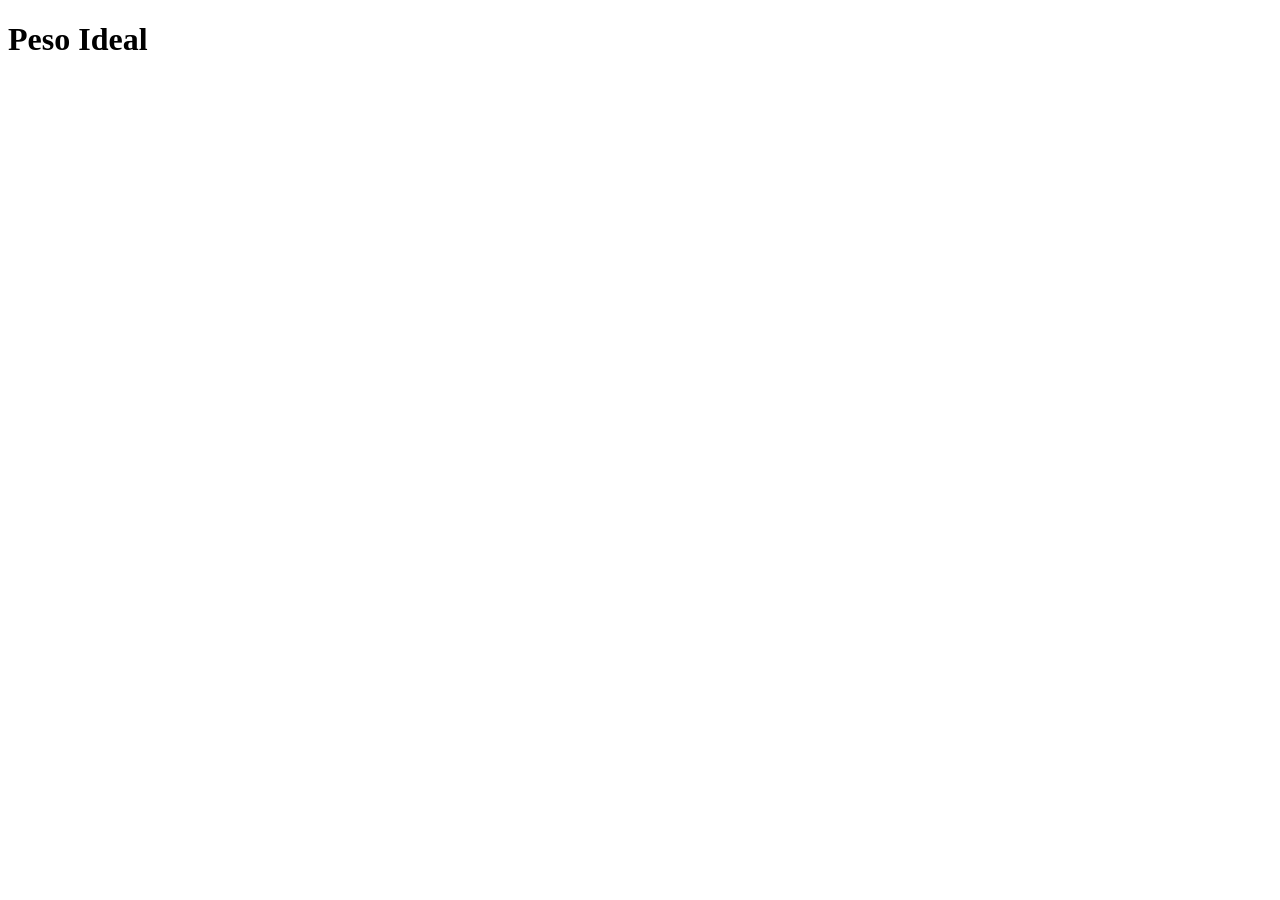
==== commit 481971f7: "Add files via upload" ====
--- a/index.html
+++ b/index.html
@@ -1,148 +1,25 @@
-<!DOCTYPE html>
-<html lang="pt-BR">
-<head>
-    <meta charset="UTF-8">
-    <meta name="viewport" content="width=device-width, initial-scale=1.0">
-    <title>Fibromialgia — Informação e apoio</title>
-    <link rel="stylesheet" href="crc/css/style.css">
-    <link rel="preconnect" href="https://fonts.googleapis.com">
-    <link rel="preconnect" href="https://fonts.gstatic.com" crossorigin>
-    <link href="https://fonts.googleapis.com/css2?family=Instrument+Sans:ital,wght@0,400..700;1,400..700&display=swap" rel="stylesheet">
-</head>
-<body>
-
-    <header class="site-header">
-        <div class="header-inner">
-            <a href="#" class="site-logo">Fibromialgia</a>
-            <nav class="site-nav">
-                <a href="#oquee">O que é</a>
-                <a href="#meus-produtos">Produtos</a>
-                <a href="#quem-sou">Quem sou</a>
-                <a href="#contatos">Contatos</a>
-            </nav>
-        </div>
-    </header>
-
-    <main>
-
-        <section class="hero">
-            <div class="hero-inner">
-                <h1 class="hero-title">Fibromialgia</h1>
-                <p class="hero-subtitle">Informação, produtos e apoio</p>
-                <p class="hero-text">
-                    Espaço dedicado a compartilhar conhecimento sobre fibromialgia,
-                    oferecer produtos pensados para o bem-estar e criar uma comunidade
-                    de apoio para quem convive com a condição no dia a dia.
-                </p>
-            </div>
-        </section>
-
-        <section id="oquee" class="content-section">
-            <div class="section-inner split-layout">
-                <div class="section-text">
-                    <span class="section-label">01 — O que é</span>
-                    <h2>Fibromialgia</h2>
-                    <div class="prose">
-                        <p>
-                            Lorem ipsum dolor sit, amet consectetur adipisicing elit. Qui iure repellendus reiciendis delectus, sint illum fugiat. Sequi minus nisi accusantium sapiente obcaecati dolor praesentium, vel aliquam ad, quam omnis ratione!
-                        </p>
-                        <p>
-                            Ut minima illo, modi omnis sit ad voluptatibus quam! Voluptates qui quo iure placeat doloremque, assumenda ratione ducimus eos in! Eum aperiam quidem non vel possimus dolorem magni voluptates quisquam.
-                        </p>
-                        <p>
-                            Quasi ea aliquam suscipit nobis voluptatibus enim hic aperiam, perferendis facere velit obcaecati incidunt, perspiciatis quas non, excepturi quae quibusdam.
-                        </p>
-                    </div>
-                </div>
-                <figure class="section-media">
-                    <img
-                        src="https://media.istockphoto.com/id/1403374594/pt/foto/woman-has-shoulder-pain.jpg?s=1024x1024&w=is&k=20&c=uL7LcU-gzQEbBwi8OgdoVhuZs8sct3i1YtQHP9ArDBc="
-                        alt="Mulher com a mão nas costas e com dor"
-                        loading="lazy"
-                    >
-                </figure>
-            </div>
-        </section>
-
-        <section id="meus-produtos" class="content-section">
-            <div class="section-inner">
-                <span class="section-label">02 — Catálogo</span>
-                <h2>Meus produtos</h2>
-
-                <ul class="project-list">
-                    <li class="project-item">
-                        <div class="project-meta">
-                            <span class="project-tag">Bem-estar</span>
-                            <span class="project-location">Alívio muscular</span>
-                        </div>
-                        <p class="project-desc">
-                            Lorem ipsum dolor, sit amet consectetur adipisicing elit. Nulla cum odio, nostrum eaque accusamus temporibus tempore, nihil ab provident placeat sequi commodi doloremque architecto.
-                        </p>
-                    </li>
-                    <li class="project-item">
-                        <div class="project-meta">
-                            <span class="project-tag">Conforto</span>
-                            <span class="project-location">Uso diário</span>
-                        </div>
-                        <p class="project-desc">
-                            Similique assumenda quos veniam, eaque harum voluptatibus debitis sint temporibus exercitationem laboriosam sequi quod dolore officiis? Est provident, blanditiis neque quibusdam repellat.
-                        </p>
-                    </li>
-                    <li class="project-item">
-                        <div class="project-meta">
-                            <span class="project-tag">Apoio</span>
-                            <span class="project-location">Descanso</span>
-                        </div>
-                        <p class="project-desc">
-                            Itaque minima repudiandae molestiae fugiat porro rerum libero facere possimus quis. Provident nostrum sed perferendis nesciunt fugit similique distinctio illum sint hic est vero deleniti.
-                        </p>
-                    </li>
-                </ul>
-            </div>
-        </section>
-
-        <section id="quem-sou" class="content-section">
-            <div class="section-inner narrow">
-                <span class="section-label">03 — Sobre</span>
-                <h2>Quem sou</h2>
-                <div class="prose">
-                    <p>
-                        Lorem ipsum dolor sit amet consectetur adipisicing elit. Aliquid dolorum debitis quam. Velit, quidem quasi et dolorem fugit repellendus adipisci, amet quo nesciunt dolore eum? Nulla aliquid velit delectus quis?
-                    </p>
-                    <p>
-                        Laborum laboriosam doloribus quis, cum perferendis voluptates mollitia perspiciatis, consectetur totam expedita aperiam similique necessitatibus nulla iure temporibus dignissimos at qui earum maiores?
-                    </p>
-                    <p>
-                        Aspernatur, magnam debitis optio tempore animi, delectus maxime in illum rem distinctio consequatur labore doloribus voluptate quaerat? Mollitia aspernatur repudiandae pariatur impedit, omnis facilis.
-                    </p>
-                </div>
-            </div>
-        </section>
-
-        <section id="contatos" class="content-section contact-section">
-            <div class="section-inner narrow">
-                <span class="section-label">04 — Contato</span>
-                <h2>Contatos</h2>
-                <div class="contact-grid">
-                    <a href="mailto:contato@fibromialgia.com" class="contact-link">contato@fibromialgia.com</a>
-                    <a href="tel:+5511999999999" class="contact-link">+55 11 99999-9999</a>
-                </div>
-                <div class="prose">
-                    <p>
-                        Lorem ipsum dolor sit amet consectetur, adipisicing elit. Tenetur eveniet numquam quisquam maiores doloremque ea aspernatur, cupiditate beatae nihil voluptates provident asperiores voluptatibus hic quidem quod blanditiis.
-                    </p>
-                </div>
-            </div>
-        </section>
-
-    </main>
-
-    <footer class="site-footer">
-        <div class="footer-inner">
-            <span>Fibromialgia</span>
-            <span class="footer-year">2026</span>
-        </div>
-    </footer>
-
-</body>
-</html>
+<!DOCTYPE html>
+<html lang="en">
+<head>
+    <meta charset="UTF-8">
+    <meta name="viewport" content="width=device-width, initial-scale=1.0">
+    <title>Aprendendo JavaScript</title>
+    
+</head>
+<body>
+    <h1>
+        Peso Ideal
+    </h1>
+
+    <script>
+    var genero = prompt('Digite qual gênero você se identifica: ')
+    var altura = prompt('Digite sua altura: ')
+    var peso = (62.1 * altura) - 44.7
+
+    alert('Seu peso ideal é: '+peso)
+
+    
+    
+    </script>
+</body>
+</html>
